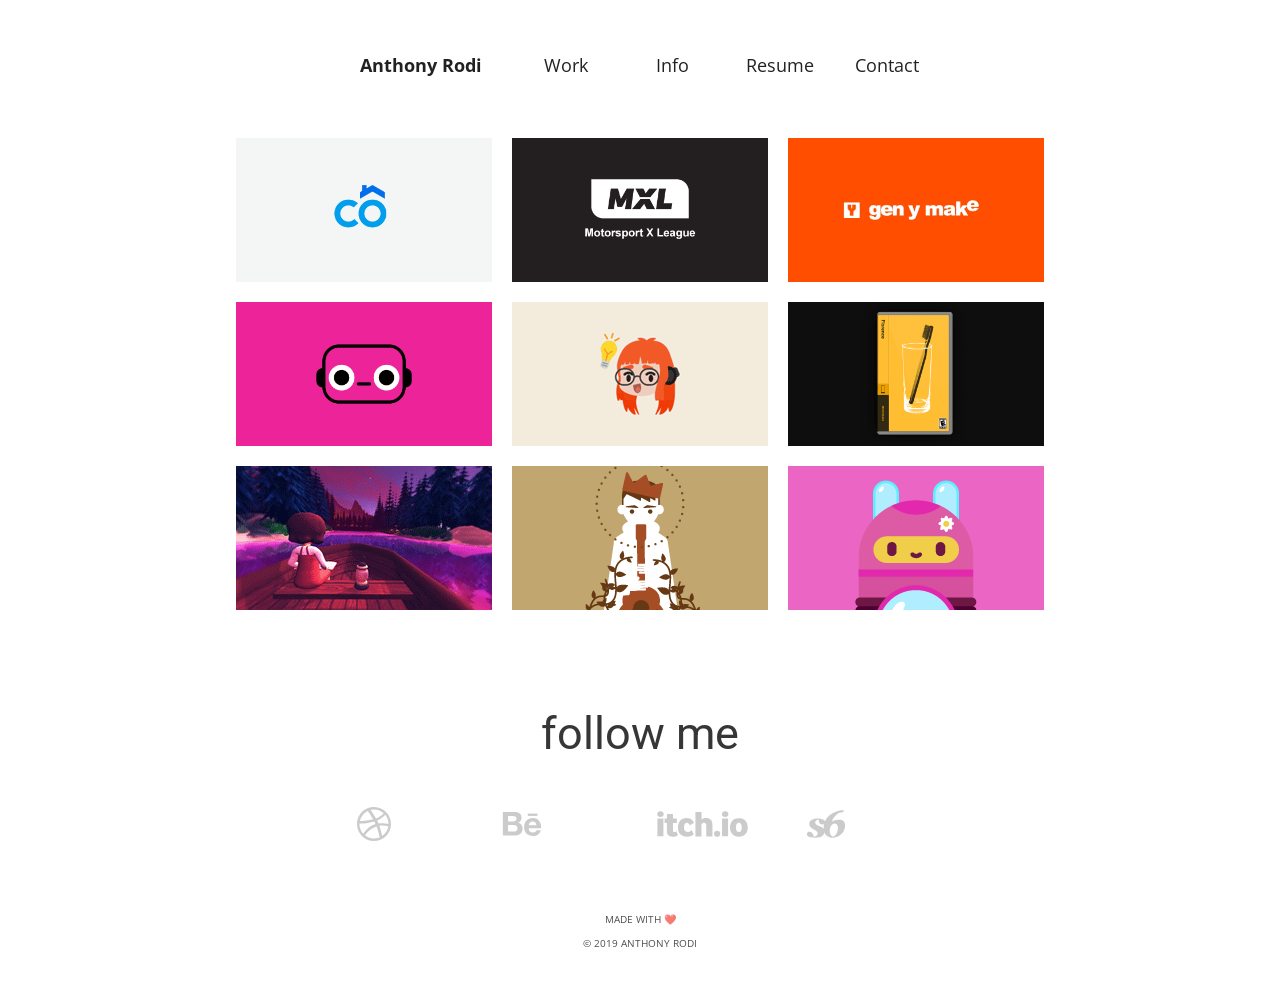
==== index.html @ a9fb961a "new page thumbnail" ====
<!DOCTYPE html>
<html lang="en">
<head>
  <meta charset="UTF-8">
  <meta name="viewport" content="width=device-width, initial-scale=1.0">
  <meta name="description" content="Anthony Rodi is a Toronto-based designer and game artist.">
  <meta http-equiv="X-UA-Compatible" content="ie=edge">
  <title>Anthony Rodi - designer & game artist</title>
  <link rel="stylesheet" href="css/style.css">
</head>

<body>

  <nav class="navRow">
    <ul>
      <li id="navName"><a href="http://anthrodi.com">Anthony Rodi</a></li>
      <li><a href="http://anthrodi.com">Work</a></li>
      <li><a href="info">Info</a></li>
      <li><a href="AR_CV_2019.pdf">Resume</a></li>
      <li><a href="mailto:anthrodi+work@gmail.com">Contact</a></li>
    </ul>
  </nav>

<div class="clear"></div>

<div class="centerContent">
  <div class="portfolioGrid">

    <div class="folioThumb fade-in"><a href="code-inn"><img alt="image of Code Inn logo. link." src="img/code-inn-448.png"></a></div>
    <div class="folioThumb fade-in"><a href="mxl"><img alt="image of MXL logo. link" src="img/mxl-448.png"></a></div>
    <div class="folioThumb fade-in"><a href="gen-y-collective"><img alt="image of Gen Y logo. link" src="img/gyc-1-256.gif"></a></div>
    <div class="folioThumb fade-in"><a href="the-really-serious-game-company"><img alt="image of bright pink robot. Logo for The Really Serious Game Company. link" src="img/trsgc-448.png"></a></div>
    <div class="folioThumb fade-in"><a href="persona-5-stickers"><img alt="image of Persona 5 stickers. link." src="img/persona5-1-256.gif"></a></div>
    <div class="folioThumb fade-in"><a href="game-cases"><img alt="Image of alternating video game cases. Link." src="img/gamecases-448.gif"></a></div>
    <div class="folioThumb fade-in"><a href="the-passing"><img src="img/thepassing-256.gif"></a></div>
    <div class="folioThumb fade-in"><a href="mend"><img src="img/mend-256.png"></a></div>
    <div class="folioThumb fade-in"><a href="powerplant"><img src="img/powerplant-256.png"></a></div>
  </div>
</div>


  <footer class="socialRow">
    <div class="centerContent">
      <h1 style="text-align: center; margin-top:2em; opacity: 0.9;">follow me</h1>
      <ul>
        <li class="socialIco"><a href="https://dribbble.com/anthrodi"><img alt="link to Dribbble portfolio." src="img/dribbble.svg"></img></a></li>
        <li class="socialIco"><a href="https://behance.net/anthrodi"><img alt="link to Behance portfolio." src="img/behance.svg"></img></a></li>
        <li class="socialIco"><a href="https://anthrodi.itch.io"><img alt="link to Itch IO games." src="img/itchio.svg"></img></a></li>
        <li class="socialIco"><a href="https://society6.com/anthrodi"><img alt="link to Society6 shop." src="img/society6.svg"></img></a></li>
      </ul>
      <p class="footerCopyright">Made with ❤️ <br> © 2019 Anthony Rodi</p>
    </div>
  </footer>

</body>
</html>
---- css/style.css ----
@import url('https://fonts.googleapis.com/css?family=Open+Sans:400,700|Roboto');



h1, h2, h3, h4 {
-webkit-margin-before: 0;
-webkit-margin-after: 0;
-webkit-margin-start: 0;
-webkit-margin-end: 0;
}

body, html, ul, li {
  margin: 0;
  padding: 0;
}

body {
  display: flex;
  flex-direction: column;

  font-family: 'Open Sans', Arial, sans-serif;
  color: rgba(0,0,0,0.87);
}

p {
  font-family: 'Open Sans', Arial, sans-serif;
  font-weight: 400;
  font-style: normal;
  font-size: 16px;
  line-height: 24px;
}

h1, h2, h3, h4 {
  font-family: 'Roboto', Arial, sans-serif;
}

h4 {
  line-height: 24px;
  margin: 0;
  padding: 5px 0 5px 0;
}

h1 {
  font-weight: 400;
  font-style: normal;
  font-size: 45px;
  line-height: 48px;
}

a {
  color: #2196F3;
  text-decoration: none;
}

.navRow {
  display: flex;
  align-items: center;
  width: 100%;
  position: fixed;
  top: 0;
  z-index: 99;

  font-size: 1.1em;
  background-color: #ffffff;
  padding: 3em 0 1.5em 0;
}

.navRow ul {
  display: flex;
  flex-basis: 60%;
  max-width: 600px;
  margin-left: auto;
  margin-right: auto;
  list-style: none;
  justify-content: center;
}

.navRow #navName {
  flex: 2;
  min-width: 100px;
  font-weight: 700;
  text-align: left;
}

.navRow li {
  flex: 1;
  margin: 0 20px;
  text-align: center;
}

.navRow a {
  text-decoration: none;
  color: rgba(0,0,0,0.87);
}

.navRow a:hover {
  color: #2196F3;
}

.clear {
  width: 100%;
  margin: 4em 0;
}

.centerContent {
  width: 70%;
  margin: 0 auto;
}

.portfolioGrid {
  max-width: 1000px;
  display: flex;
  flex-wrap: wrap;
  justify-content: center;
  margin: 0 auto;
}

.folioThumb {
  width: 256px;
  height: 144px;
  margin: 10px;
  background-color: lightgrey;

  -webkit-transition: opacity .2s ease-in-out;
  -moz-transition: opacity .2s ease-in-out;
  -o-transition: opacity .2s ease-in-out;
  transition: opacity .2s ease-in-out;
}

.folioThumb:hover {
  opacity: 0.5;
  cursor: pointer;

  -webkit-transition: opacity .2s ease-in-out;
  -moz-transition: opacity .2s ease-in-out;
  -o-transition: opacity .2s ease-in-out;
  transition: opacity .2s ease-in-out;
}

.folioThumb img {
  width: 100%;
  height: inherit;
}

.fade-in {
  animation: fadeIn 1s;
}

@keyframes fadeIn {
  from {
    opacity: 0;
  }

  to {
    opacity: 1;
  }
}

.socialRow ul {
  list-style: none;
  display: flex;
  margin: 2em auto;
  justify-content: center;
  max-width: 600px;
}

.socialRow li {
  display: flex;
}

.socialIco {
  flex:1;
  opacity: 0.2;
}

.socialIco img {
  height: 80%;
}

.socialIco:hover {
  opacity: 0.4;
}

.footerCopyright {
  font-size: 0.625rem;
  text-align: center;
  opacity: 0.8;
  margin: 0 0 4em 0;
  text-transform: uppercase;
}

.featureImage {
  max-width: 672px;
  max-height: 378px;
  width: 100%;
  height: inherit;
  margin: 2em auto;
}

.featureImage img {
  width: 100%;
}

.caption {
  margin: 0 auto;
  text-align: center;
}

.tags {
  margin: 0 auto;
  color: #ccc;
  text-align: center;
  font-size: 12px;
}

.jobInfo {
  text-align: center;
}

.featuresInfo {
  text-align: center;
  margin-top: 3em;
}

.jobInfo a {
  color: #000;
  text-decoration: none;
}

.jobInfo a:hover {
  color: #2196F3;
}

* {
  margin: 0;
  padding: 0;
  box-sizing: border-box;
  -webkit-box-sizing: border-box;
  -moz-box-sizing: border-box;
  -webkit-font-smoothing: antialiased;
  -moz-font-smoothing: antialiased;
  -o-font-smoothing: antialiased;
  font-smoothing: antialiased;
  text-rendering: optimizeLegibility;
}

.contactContainer {
  max-width: 400px;
  width: 100%;
  margin: 0 auto;
}

#contactMe {
  margin: 50px 0;
  padding: 2em;
  border: 4px solid #000;
  font-family: 'Open Sans', Arial, sans-serif;
}

#contactMe h2, h4{
  margin-bottom: 1em;
}

#contactMe input[type="text"],
#contactMe input[type="email"],
#contactMe textarea {
  width: 100%;
  border: 1px solid #ccc;
  margin: 0 0 5px;
  padding: 10px;
}

#contactMe textarea {
  height: 100px;
  max-width: 100%;
  resize: none;
  font-family: 'Open Sans', Arial, sans-serif;
}

#contactSubmit {
  cursor: pointer;
  width: 100%;
  border: none;
  background: #000;
  color: #fff;
  margin: 0 0 5px;
  padding: 20px;
  font-size: 15px;
}

#contactSubmit:hover {
  background: #333;
  -webkit-transition: background 0.3s ease-in-out;
  -moz-transition: background 0.3s ease-in-out;
  transition: background-color 0.3s ease-in-out;
}

#contactMe input:focus,
#contactMe textarea:focus {
  outline: 0;
  border: 1px solid #aaa;
}

::-webkit-input-placeholder {
  color: #888;
}

:-moz-placeholder {
  color: #888;
}

::-moz-placeholder {
  color: #888;
}

:-ms-input-placeholder {
  color: #888;
}


fieldset {
  -webkit-margin-start: 0;
  -webkit-margin-end: 0;
  -webkit-padding-before: 0;
  -webkit-padding-start: 0;
  -webkit-padding-end: 0;
  -webkit-padding-after: 0;
}

fieldset {
  border: medium none !important;
  margin: 0 0 10px;
  min-width: 100%;
  padding: 0;
  width: 100%;
}

@media only screen and (max-width: 600px) {



  .navRow {
    width: 100%;
    position: static;
    flex-direction: column;
    padding: 0;
  }

  .navRow ul {
    display: flex;
    width: 100%;
    flex-direction: column;
  }

  .navRow #navName {
    flex: 1;
    text-align: center;
    font-size: 1.2em;
  }

  .navRow li {
    flex: 1;
    border-bottom: 1px solid lightgrey;
    margin: 0;
    text-align: center;
    width: 100%;
    padding: 20px 0;
    font-size: 0.9em;
  }

  .clear {
    margin: 2em 0;
  }

  .navRow li:hover {
    background-color: #f4f4f4;
    -webkit-transition: background-color 0.3s ease-out;
    -moz-transition: background-color 0.3s ease-out;
    -o-transition: background-color 0.3s ease-out;
    transition: background-color 0.3s ease-out;
  }

  .navRow ul li:hover > a {
    color: #000;
    opacity: 0.7;
  }

  .socialIco img {
    height: 60%;
  }

  .folioThumb {
    min-width: 256px;
    min-height: 144px;
    margin: 10px 0;
  }

  .featureImage {
    width: 100%;
  }

  .featureImage img {
    width: 100%;
  }

  .myFace {
    display: none;
  }

}
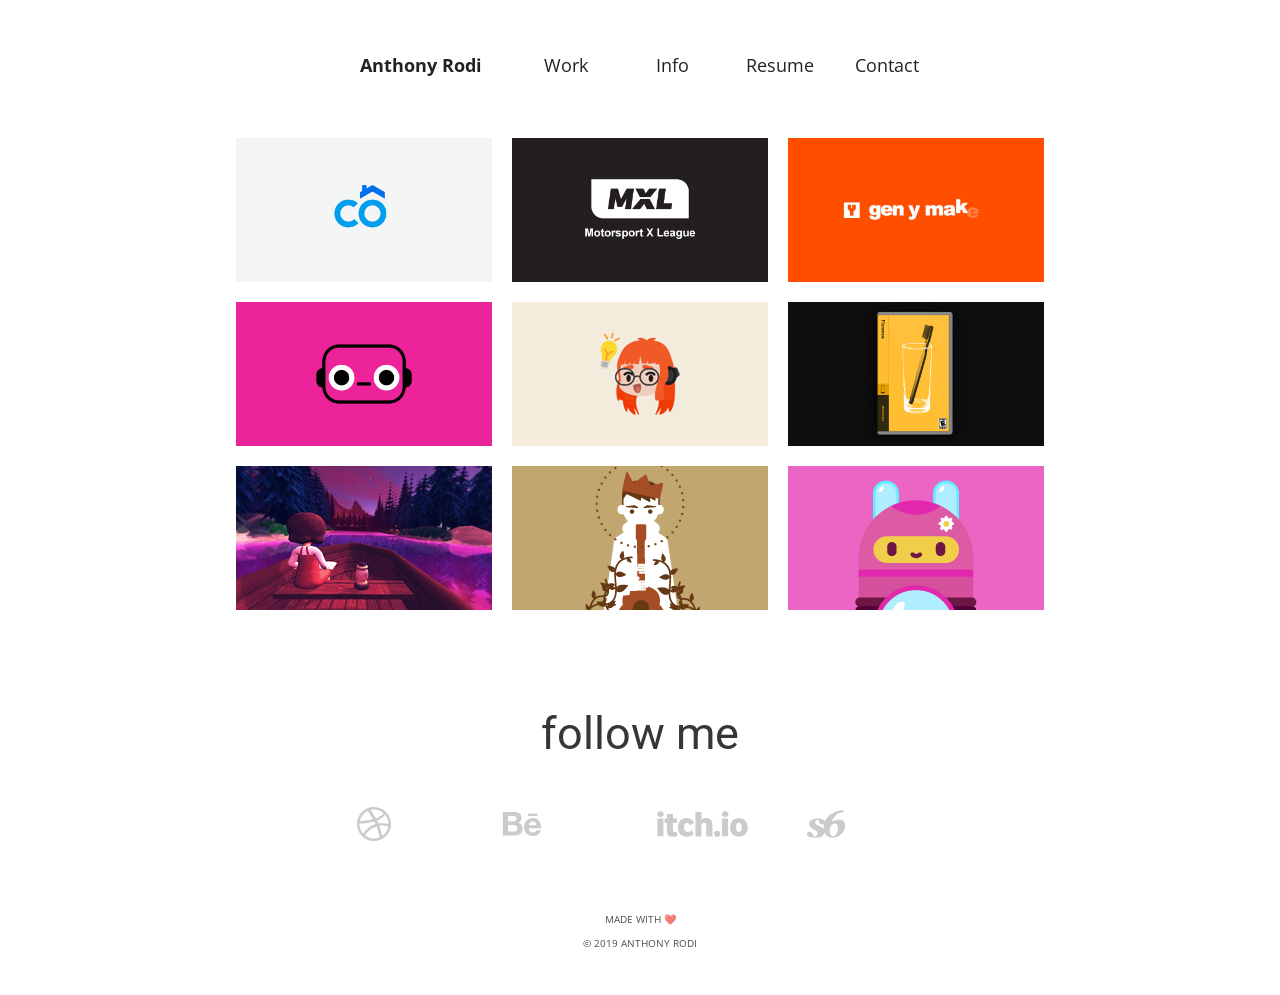
==== commit 315e6135: "link update" ====
--- a/index.html
+++ b/index.html
@@ -26,15 +26,15 @@
 <div class="centerContent">
   <div class="portfolioGrid">
 
-    <div class="folioThumb fade-in"><a href="code-inn"><img alt="image of Code Inn logo. link." src="img/code-inn-448.png"></a></div>
-    <div class="folioThumb fade-in"><a href="mxl"><img alt="image of MXL logo. link" src="img/mxl-448.png"></a></div>
-    <div class="folioThumb fade-in"><a href="gen-y-collective"><img alt="image of Gen Y logo. link" src="img/gyc-1-256.gif"></a></div>
-    <div class="folioThumb fade-in"><a href="the-really-serious-game-company"><img alt="image of bright pink robot. Logo for The Really Serious Game Company. link" src="img/trsgc-448.png"></a></div>
-    <div class="folioThumb fade-in"><a href="persona-5-stickers"><img alt="image of Persona 5 stickers. link." src="img/persona5-1-256.gif"></a></div>
-    <div class="folioThumb fade-in"><a href="game-cases"><img alt="Image of alternating video game cases. Link." src="img/gamecases-448.gif"></a></div>
-    <div class="folioThumb fade-in"><a href="the-passing"><img src="img/thepassing-256.gif"></a></div>
-    <div class="folioThumb fade-in"><a href="mend"><img src="img/mend-256.png"></a></div>
-    <div class="folioThumb fade-in"><a href="powerplant"><img src="img/powerplant-256.png"></a></div>
+    <div class="folioThumb fade-in"><a href="code-inn/"><img alt="image of Code Inn logo. link." src="img/code-inn-448.png"></a></div>
+    <div class="folioThumb fade-in"><a href="mxl/"><img alt="image of MXL logo. link" src="img/mxl-448.png"></a></div>
+    <div class="folioThumb fade-in"><a href="gen-y-collective/"><img alt="image of Gen Y logo. link" src="img/gyc-1-256.gif"></a></div>
+    <div class="folioThumb fade-in"><a href="the-really-serious-game-company/"><img alt="image of bright pink robot. Logo for The Really Serious Game Company. link" src="img/trsgc-448.png"></a></div>
+    <div class="folioThumb fade-in"><a href="persona-5-stickers/"><img alt="image of Persona 5 stickers. link." src="img/persona5-1-256.gif"></a></div>
+    <div class="folioThumb fade-in"><a href="game-cases/"><img alt="Image of alternating video game cases. Link." src="img/gamecases-448.gif"></a></div>
+    <div class="folioThumb fade-in"><a href="the-passing/"><img src="img/thepassing-256.gif"></a></div>
+    <div class="folioThumb fade-in"><a href="mend/"><img src="img/mend-256.png"></a></div>
+    <div class="folioThumb fade-in"><a href="powerplant/"><img src="img/powerplant-256.png"></a></div>
   </div>
 </div>
 
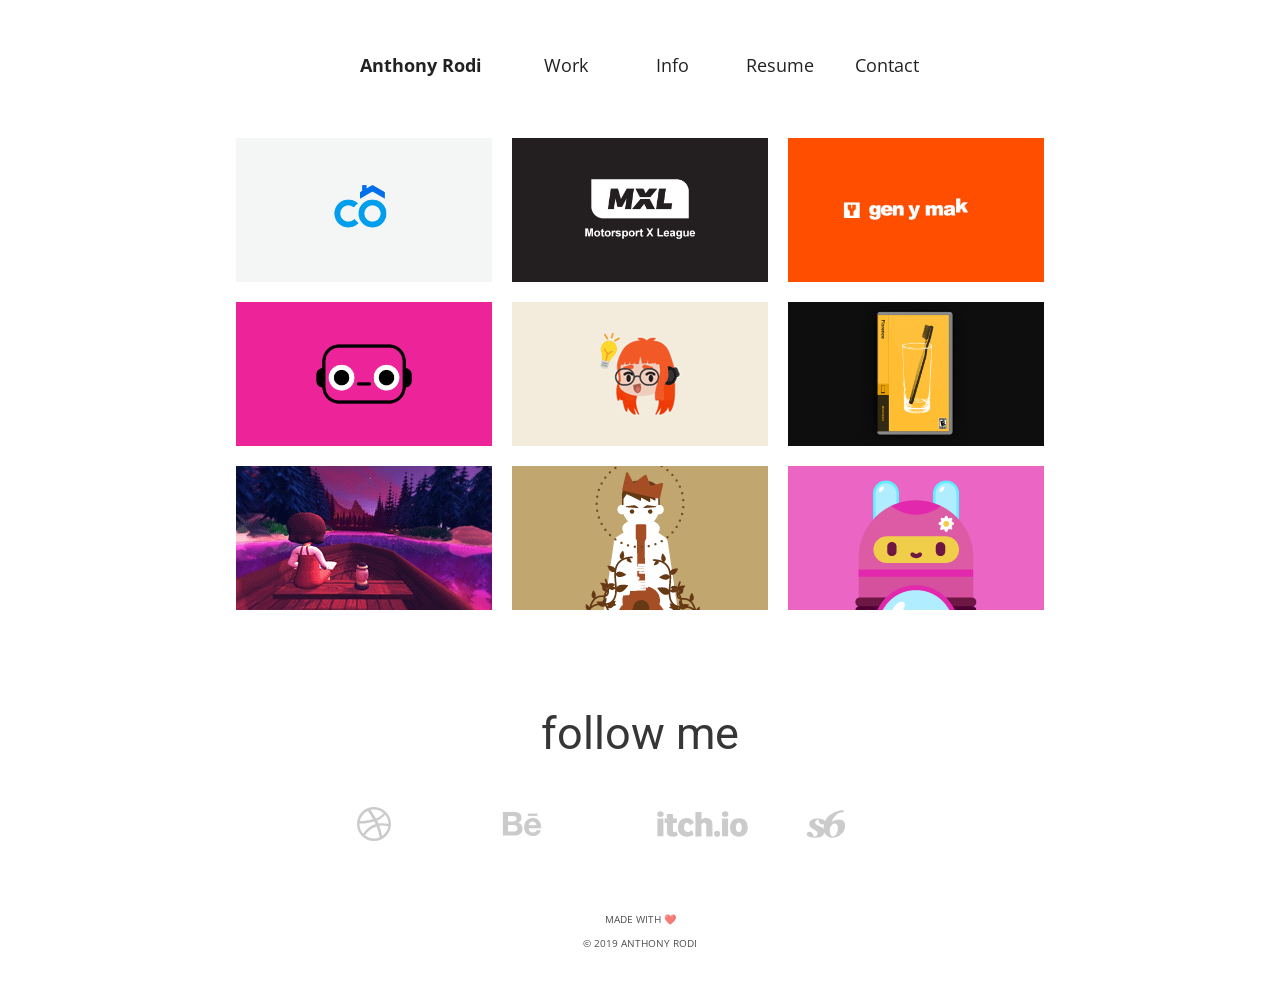
==== commit 1409f450: "test link gen y" ====
--- a/index.html
+++ b/index.html
@@ -28,7 +28,7 @@
 
     <div class="folioThumb fade-in"><a href="code-inn/"><img alt="image of Code Inn logo. link." src="img/code-inn-448.png"></a></div>
     <div class="folioThumb fade-in"><a href="mxl/"><img alt="image of MXL logo. link" src="img/mxl-448.png"></a></div>
-    <div class="folioThumb fade-in"><a href="gen-y-collective/"><img alt="image of Gen Y logo. link" src="img/gyc-1-256.gif"></a></div>
+    <div class="folioThumb fade-in"><a href="gen-y-collective"><img alt="image of Gen Y logo. link" src="img/gyc-1-256.gif"></a></div>
     <div class="folioThumb fade-in"><a href="the-really-serious-game-company/"><img alt="image of bright pink robot. Logo for The Really Serious Game Company. link" src="img/trsgc-448.png"></a></div>
     <div class="folioThumb fade-in"><a href="persona-5-stickers/"><img alt="image of Persona 5 stickers. link." src="img/persona5-1-256.gif"></a></div>
     <div class="folioThumb fade-in"><a href="game-cases/"><img alt="Image of alternating video game cases. Link." src="img/gamecases-448.gif"></a></div>
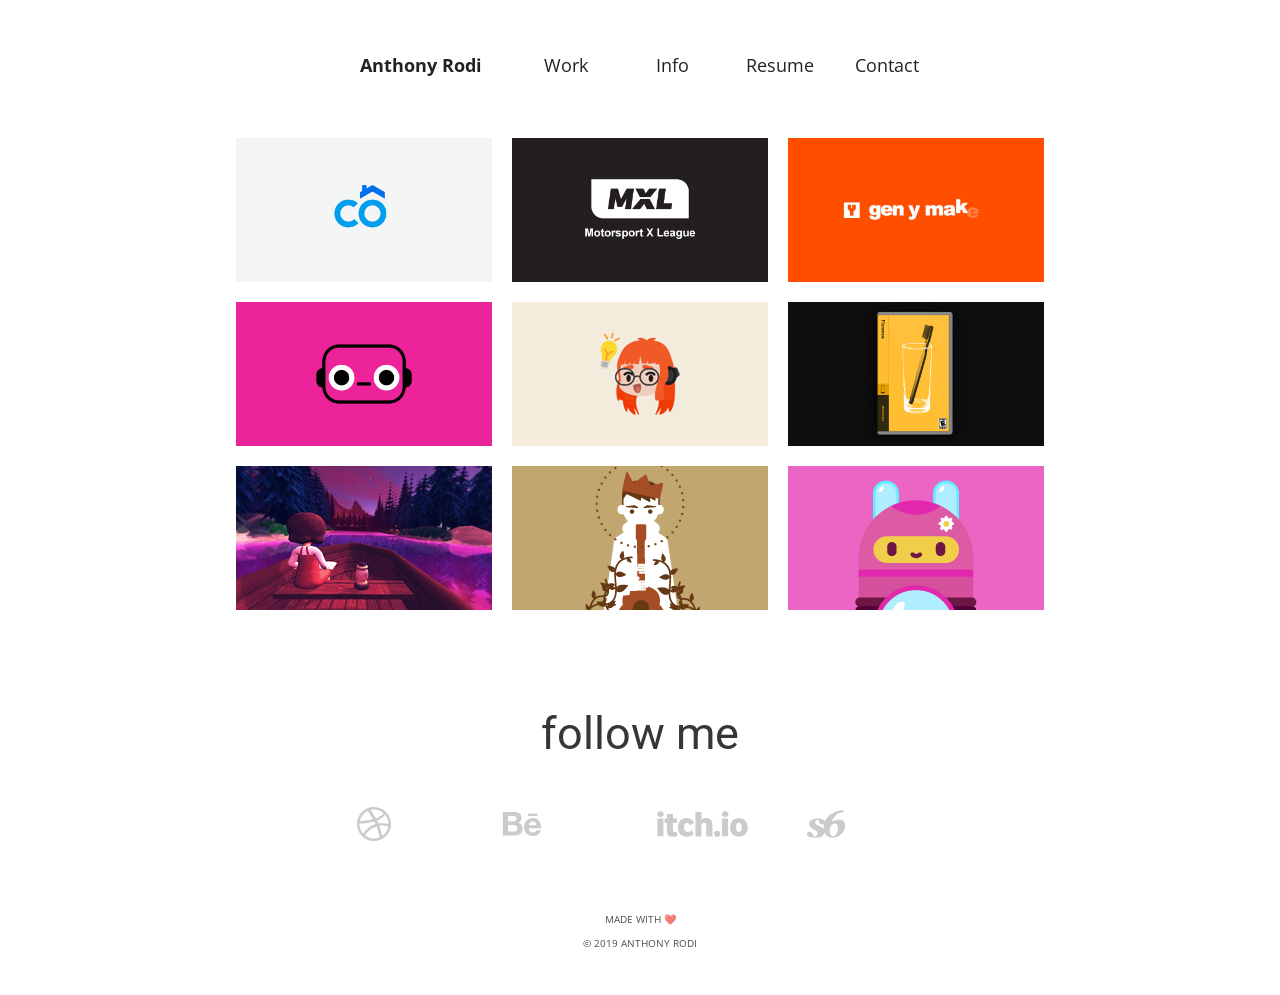
==== commit 78eb33d6: "links removing slashes" ====
--- a/index.html
+++ b/index.html
@@ -26,15 +26,15 @@
 <div class="centerContent">
   <div class="portfolioGrid">
 
-    <div class="folioThumb fade-in"><a href="code-inn/"><img alt="image of Code Inn logo. link." src="img/code-inn-448.png"></a></div>
-    <div class="folioThumb fade-in"><a href="mxl/"><img alt="image of MXL logo. link" src="img/mxl-448.png"></a></div>
+    <div class="folioThumb fade-in"><a href="code-inn"><img alt="image of Code Inn logo. link." src="img/code-inn-448.png"></a></div>
+    <div class="folioThumb fade-in"><a href="mxl"><img alt="image of MXL logo. link" src="img/mxl-448.png"></a></div>
     <div class="folioThumb fade-in"><a href="gen-y-collective"><img alt="image of Gen Y logo. link" src="img/gyc-1-256.gif"></a></div>
-    <div class="folioThumb fade-in"><a href="the-really-serious-game-company/"><img alt="image of bright pink robot. Logo for The Really Serious Game Company. link" src="img/trsgc-448.png"></a></div>
-    <div class="folioThumb fade-in"><a href="persona-5-stickers/"><img alt="image of Persona 5 stickers. link." src="img/persona5-1-256.gif"></a></div>
-    <div class="folioThumb fade-in"><a href="game-cases/"><img alt="Image of alternating video game cases. Link." src="img/gamecases-448.gif"></a></div>
-    <div class="folioThumb fade-in"><a href="the-passing/"><img src="img/thepassing-256.gif"></a></div>
-    <div class="folioThumb fade-in"><a href="mend/"><img src="img/mend-256.png"></a></div>
-    <div class="folioThumb fade-in"><a href="powerplant/"><img src="img/powerplant-256.png"></a></div>
+    <div class="folioThumb fade-in"><a href="the-really-serious-game-company"><img alt="image of bright pink robot. Logo for The Really Serious Game Company. link" src="img/trsgc-448.png"></a></div>
+    <div class="folioThumb fade-in"><a href="persona-5-stickers"><img alt="image of Persona 5 stickers. link." src="img/persona5-1-256.gif"></a></div>
+    <div class="folioThumb fade-in"><a href="game-cases"><img alt="Image of alternating video game cases. Link." src="img/gamecases-448.gif"></a></div>
+    <div class="folioThumb fade-in"><a href="the-passing"><img src="img/thepassing-256.gif"></a></div>
+    <div class="folioThumb fade-in"><a href="mend"><img src="img/mend-256.png"></a></div>
+    <div class="folioThumb fade-in"><a href="powerplant"><img src="img/powerplant-256.png"></a></div>
   </div>
 </div>
 
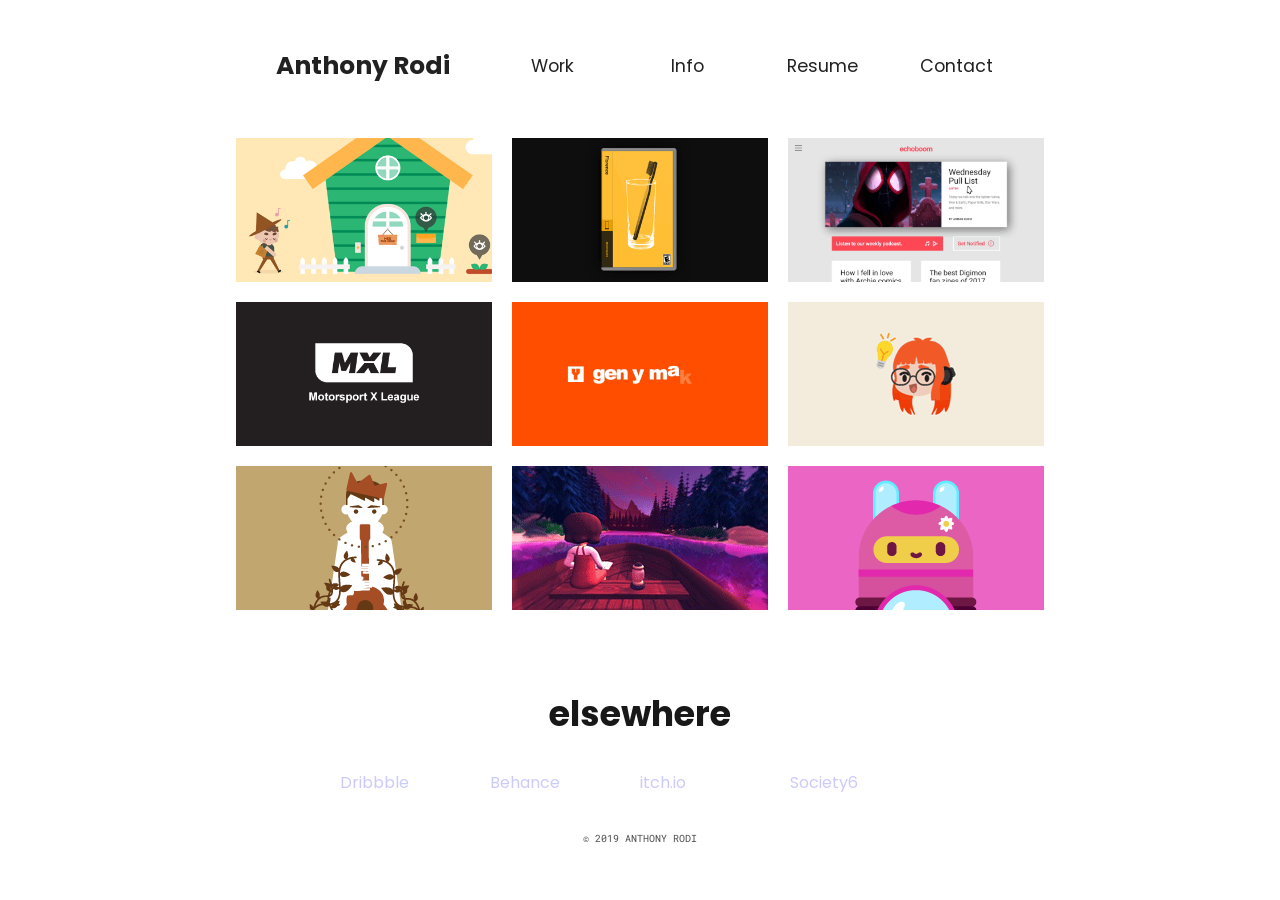
==== commit e5230ca4: "Updated content of web pages" ====
--- a/index.html
+++ b/index.html
@@ -26,14 +26,17 @@
 <div class="centerContent">
   <div class="portfolioGrid">
 
-    <div class="folioThumb fade-in"><a href="code-inn"><img alt="image of Code Inn logo. link." src="img/code-inn-448.png"></a></div>
+
+    <div class="folioThumb fade-in"><a href="witchs-gardens"><img alt="image of a cartoon boy with a witch hat. link." src="img/witchsgarden-448.png"></a></div>
+    <div class="folioThumb fade-in"><a href="game-cases"><img alt="Image of alternating video game cases. Link." src="img/gamecases-448.gif"></a></div>
+    <div class="folioThumb fade-in"><a href="daily-ui"><img alt="image of a web publication. link." src="img/dailyui-448.gif"></a></div>
+
     <div class="folioThumb fade-in"><a href="mxl"><img alt="image of MXL logo. link" src="img/mxl-448.png"></a></div>
-    <div class="folioThumb fade-in"><a href="gen-y-collective"><img alt="image of Gen Y logo. link" src="img/gyc-1-256.gif"></a></div>
-    <div class="folioThumb fade-in"><a href="the-really-serious-game-company"><img alt="image of bright pink robot. Logo for The Really Serious Game Company. link" src="img/trsgc-448.png"></a></div>
+    <div class="folioThumb fade-in"><a href="motion"><img alt="image of Gen Y logo. link" src="img/gyc-1-256.gif"></a></div>
     <div class="folioThumb fade-in"><a href="persona-5-stickers"><img alt="image of Persona 5 stickers. link." src="img/persona5-1-256.gif"></a></div>
-    <div class="folioThumb fade-in"><a href="game-cases"><img alt="Image of alternating video game cases. Link." src="img/gamecases-448.gif"></a></div>
+
+    <div class="folioThumb fade-in"><a href="mend"><img src="img/mend-256.png"></a></div>
     <div class="folioThumb fade-in"><a href="the-passing"><img src="img/thepassing-256.gif"></a></div>
-    <div class="folioThumb fade-in"><a href="mend"><img src="img/mend-256.png"></a></div>
     <div class="folioThumb fade-in"><a href="powerplant"><img src="img/powerplant-256.png"></a></div>
   </div>
 </div>
@@ -41,14 +44,14 @@
 
   <footer class="socialRow">
     <div class="centerContent">
-      <h1 style="text-align: center; margin-top:2em; opacity: 0.9;">follow me</h1>
+      <h1 style="text-align: center; margin-top:2em; opacity: 0.9;">elsewhere</h1>
       <ul>
-        <li class="socialIco"><a href="https://dribbble.com/anthrodi"><img alt="link to Dribbble portfolio." src="img/dribbble.svg"></img></a></li>
-        <li class="socialIco"><a href="https://behance.net/anthrodi"><img alt="link to Behance portfolio." src="img/behance.svg"></img></a></li>
-        <li class="socialIco"><a href="https://anthrodi.itch.io"><img alt="link to Itch IO games." src="img/itchio.svg"></img></a></li>
-        <li class="socialIco"><a href="https://society6.com/anthrodi"><img alt="link to Society6 shop." src="img/society6.svg"></img></a></li>
+        <li class="socialIco"><a href="https://dribbble.com/anthrodi">Dribbble</a></li>
+        <li class="socialIco"><a href="https://behance.net/anthrodi">Behance</a></li>
+        <li class="socialIco"><a href="https://anthrodi.itch.io">itch.io</a></li>
+        <li class="socialIco"><a href="https://society6.com/anthrodi">Society6</a></li>
       </ul>
-      <p class="footerCopyright">Made with ❤️ <br> © 2019 Anthony Rodi</p>
+      <p class="footerCopyright">© 2019 Anthony Rodi</p>
     </div>
   </footer>
 
--- a/css/style.css
+++ b/css/style.css
@@ -1,5 +1,4 @@
-@import url('https://fonts.googleapis.com/css?family=Open+Sans:400,700|Roboto');
-
+@import url('https://fonts.googleapis.com/css?family=Poppins:400,600,700|Roboto+Mono&display=swap');
 
 
 h1, h2, h3, h4 {
@@ -18,12 +17,12 @@
   display: flex;
   flex-direction: column;
 
-  font-family: 'Open Sans', Arial, sans-serif;
+  font-family: 'Poppins', Arial, sans-serif;
   color: rgba(0,0,0,0.87);
 }
 
 p {
-  font-family: 'Open Sans', Arial, sans-serif;
+  font-family: 'Poppins', Arial, sans-serif;
   font-weight: 400;
   font-style: normal;
   font-size: 16px;
@@ -31,7 +30,7 @@
 }
 
 h1, h2, h3, h4 {
-  font-family: 'Roboto', Arial, sans-serif;
+  font-family: 'Poppins', Arial, sans-serif;
 }
 
 h4 {
@@ -41,14 +40,13 @@
 }
 
 h1 {
-  font-weight: 400;
   font-style: normal;
-  font-size: 45px;
+  font-size: 35px;
   line-height: 48px;
+  color: #000;
 }
 
 a {
-  color: #2196F3;
   text-decoration: none;
 }
 
@@ -68,7 +66,7 @@
 .navRow ul {
   display: flex;
   flex-basis: 60%;
-  max-width: 600px;
+  max-width: 1200px;
   margin-left: auto;
   margin-right: auto;
   list-style: none;
@@ -77,8 +75,10 @@
 
 .navRow #navName {
   flex: 2;
-  min-width: 100px;
+  min-width: 140px;
   font-weight: 700;
+  font-size: 25px;
+  line-height: 25px;
   text-align: left;
 }
 
@@ -94,7 +94,7 @@
 }
 
 .navRow a:hover {
-  color: #2196F3;
+  color: #848484;
 }
 
 .clear {
@@ -173,15 +173,12 @@
   opacity: 0.2;
 }
 
-.socialIco img {
-  height: 80%;
-}
-
 .socialIco:hover {
   opacity: 0.4;
 }
 
 .footerCopyright {
+  font-family: 'Roboto Mono';
   font-size: 0.625rem;
   text-align: center;
   opacity: 0.8;
@@ -211,6 +208,7 @@
   color: #ccc;
   text-align: center;
   font-size: 12px;
+  font-family: 'Roboto Mono', Arial, sans-serif;
 }
 
 .jobInfo {
@@ -270,70 +268,6 @@
   padding: 10px;
 }
 
-#contactMe textarea {
-  height: 100px;
-  max-width: 100%;
-  resize: none;
-  font-family: 'Open Sans', Arial, sans-serif;
-}
-
-#contactSubmit {
-  cursor: pointer;
-  width: 100%;
-  border: none;
-  background: #000;
-  color: #fff;
-  margin: 0 0 5px;
-  padding: 20px;
-  font-size: 15px;
-}
-
-#contactSubmit:hover {
-  background: #333;
-  -webkit-transition: background 0.3s ease-in-out;
-  -moz-transition: background 0.3s ease-in-out;
-  transition: background-color 0.3s ease-in-out;
-}
-
-#contactMe input:focus,
-#contactMe textarea:focus {
-  outline: 0;
-  border: 1px solid #aaa;
-}
-
-::-webkit-input-placeholder {
-  color: #888;
-}
-
-:-moz-placeholder {
-  color: #888;
-}
-
-::-moz-placeholder {
-  color: #888;
-}
-
-:-ms-input-placeholder {
-  color: #888;
-}
-
-
-fieldset {
-  -webkit-margin-start: 0;
-  -webkit-margin-end: 0;
-  -webkit-padding-before: 0;
-  -webkit-padding-start: 0;
-  -webkit-padding-end: 0;
-  -webkit-padding-after: 0;
-}
-
-fieldset {
-  border: medium none !important;
-  margin: 0 0 10px;
-  min-width: 100%;
-  padding: 0;
-  width: 100%;
-}
 
 @media only screen and (max-width: 600px) {
 
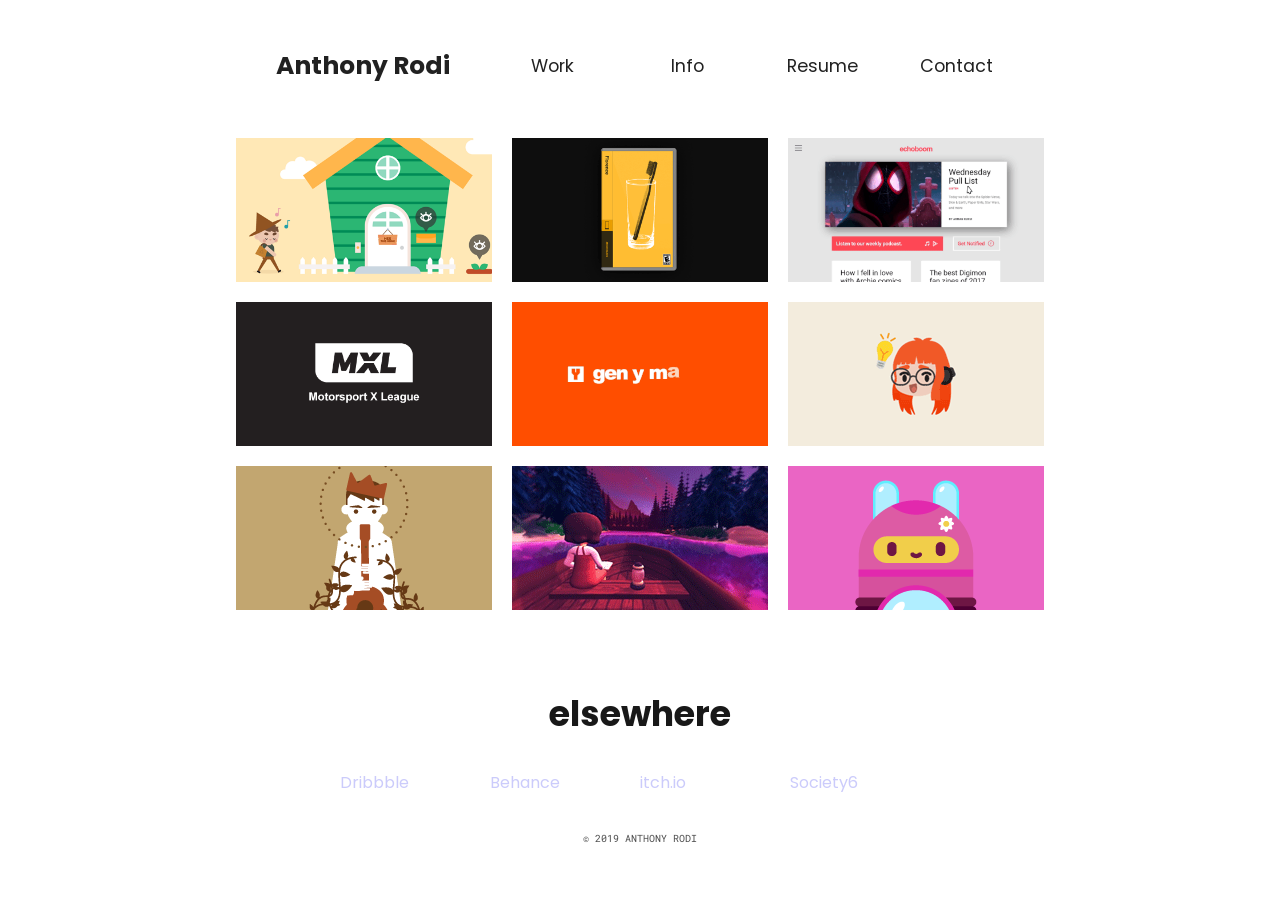
==== commit 3595640e: "correct link" ====
--- a/index.html
+++ b/index.html
@@ -27,7 +27,7 @@
   <div class="portfolioGrid">
 
 
-    <div class="folioThumb fade-in"><a href="witchs-gardens"><img alt="image of a cartoon boy with a witch hat. link." src="img/witchsgarden-448.png"></a></div>
+    <div class="folioThumb fade-in"><a href="witchs-garden"><img alt="image of a cartoon boy with a witch hat. link." src="img/witchsgarden-448.png"></a></div>
     <div class="folioThumb fade-in"><a href="game-cases"><img alt="Image of alternating video game cases. Link." src="img/gamecases-448.gif"></a></div>
     <div class="folioThumb fade-in"><a href="daily-ui"><img alt="image of a web publication. link." src="img/dailyui-448.gif"></a></div>
 
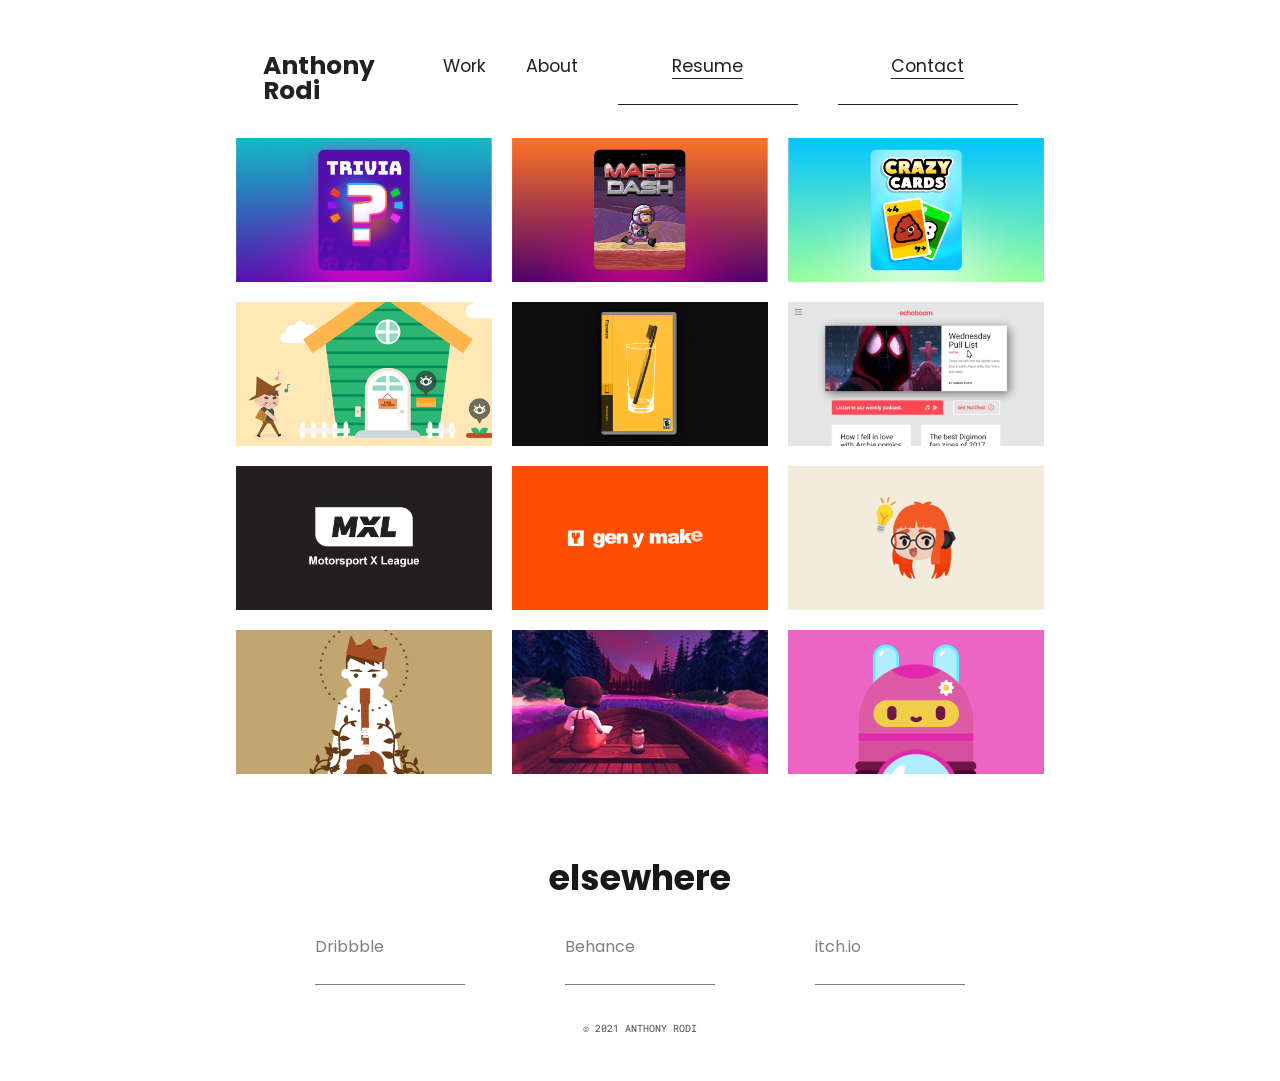
==== commit b61e9676: "update all pages" ====
--- a/index.html
+++ b/index.html
@@ -7,6 +7,7 @@
   <meta http-equiv="X-UA-Compatible" content="ie=edge">
   <title>Anthony Rodi - designer & game artist</title>
   <link rel="stylesheet" href="css/style.css">
+  <link rel="stylesheet" href="https://fonts.googleapis.com/icon?family=Material+Icons">
 </head>
 
 <body>
@@ -15,9 +16,9 @@
     <ul>
       <li id="navName"><a href="http://anthrodi.com">Anthony Rodi</a></li>
       <li><a href="http://anthrodi.com">Work</a></li>
-      <li><a href="info">Info</a></li>
-      <li><a href="AR_CV_2019.pdf">Resume</a></li>
-      <li><a href="mailto:anthrodi+work@gmail.com">Contact</a></li>
+      <li><a href="info">About</a></li>
+      <li class="goTo"><a href="AR_CV_2021.pdf">Resume<i class="material-icons" style="font-size:18px;">north_east</i></a></li>
+      <li class="goTo"><a href="mailto:anthrodi+work@gmail.com">Contact<i class="material-icons" style="font-size:18px;">north_east</i></a></li>
     </ul>
   </nav>
 
@@ -26,6 +27,9 @@
 <div class="centerContent">
   <div class="portfolioGrid">
 
+    <div class="folioThumb fade-in"><a href="trivia"><img alt="a bright and colourful logo of a question mark for a Trivia game . link." src="img/trivia-448.png"></a></div>
+    <div class="folioThumb fade-in"><a href="mars-dash"><img alt="a futuristic logo in a retro pixel art style for a game called Mars Dash. link." src="img/mars-448.png"></a></div>
+    <div class="folioThumb fade-in"><a href="crazy-cards"><img alt="a set of two playing cards with cute emoji style artwork for a game called Crazy Cards. link." src="img/cards-448.png"></a></div>
 
     <div class="folioThumb fade-in"><a href="witchs-garden"><img alt="image of a cartoon boy with a witch hat. link." src="img/witchsgarden-448.png"></a></div>
     <div class="folioThumb fade-in"><a href="game-cases"><img alt="Image of alternating video game cases. Link." src="img/gamecases-448.gif"></a></div>
@@ -42,18 +46,17 @@
 </div>
 
 
-  <footer class="socialRow">
-    <div class="centerContent">
-      <h1 style="text-align: center; margin-top:2em; opacity: 0.9;">elsewhere</h1>
-      <ul>
-        <li class="socialIco"><a href="https://dribbble.com/anthrodi">Dribbble</a></li>
-        <li class="socialIco"><a href="https://behance.net/anthrodi">Behance</a></li>
-        <li class="socialIco"><a href="https://anthrodi.itch.io">itch.io</a></li>
-        <li class="socialIco"><a href="https://society6.com/anthrodi">Society6</a></li>
-      </ul>
-      <p class="footerCopyright">© 2019 Anthony Rodi</p>
-    </div>
-  </footer>
+<footer class="socialRow">
+  <div class="centerContent">
+    <h1 style="text-align: center; margin-top:2em; opacity: 0.9;">elsewhere</h1>
+    <ul>
+      <li class="social"><a href="https://dribbble.com/anthrodi">Dribbble<i class="material-icons">north_east</i></a></li>
+      <li class="social"><a href="https://behance.net/anthrodi">Behance<i class="material-icons">north_east</i></a></li>
+      <li class="social"><a href="https://anthrodi.itch.io">itch.io<i class="material-icons">north_east</i></a></li>
+    </ul>
+    <p class="footerCopyright">© 2021 Anthony Rodi</p>
+  </div>
+</footer>
 
 </body>
 </html>
--- a/css/style.css
+++ b/css/style.css
@@ -97,6 +97,10 @@
   color: #848484;
 }
 
+.goTo a {
+  border-bottom: 1px solid rgba(0,0,0,0.87);
+}
+
 .clear {
   width: 100%;
   margin: 4em 0;
@@ -168,13 +172,21 @@
   display: flex;
 }
 
-.socialIco {
-  flex:1;
-  opacity: 0.2;
-}
-
-.socialIco:hover {
-  opacity: 0.4;
+.social {
+  padding: 0 50px;
+}
+
+.social a {
+  color: rgba(0,0,0,0.5);
+  border-bottom: 1px solid rgba(0,0,0,0.5);
+}
+
+.social a:hover {
+  color: rgba(0,0,0,0.8);
+}
+
+.social i {
+  font-size: 15px;
 }
 
 .footerCopyright {
@@ -195,6 +207,46 @@
 }
 
 .featureImage img {
+  width: 100%;
+}
+
+.featureImageTall {
+  max-width: 672px;
+  max-height: 600px;
+  width: 100%;
+  height: inherit;
+  margin: 2em auto;
+}
+
+.featureImageTall {
+  width: 100%;
+}
+
+.featureImageTall img {
+  width: 100%;
+}
+
+.myFace {
+  max-width: 400px;
+  max-height: 400px;
+  width: 100%;
+  height: inherit;
+  margin: 2em auto;
+}
+
+.myFace img {
+  width: 100%;
+}
+
+.featureVideo {
+  max-width: 672px;
+  max-height: 600px;
+  width: 100%;
+  height: inherit;
+  margin: 2em auto;
+}
+
+.featureVideo video {
   width: 100%;
 }
 
@@ -319,10 +371,6 @@
     opacity: 0.7;
   }
 
-  .socialIco img {
-    height: 60%;
-  }
-
   .folioThumb {
     min-width: 256px;
     min-height: 144px;
@@ -337,8 +385,35 @@
     width: 100%;
   }
 
+  .featureImageTall {
+    width: 100%;
+  }
+
+  .featureImageTall img {
+    width: 100%;
+  }
+
+  .featureVideo {
+    width: 100%;
+  }
+
+  .featureVideo video {
+    width: 1005;
+  }
+
   .myFace {
     display: none;
   }
 
-}
+  .socialRow ul {
+    flex-direction: column;
+    justify-content: center;
+  }
+
+  .socialRow ul li {
+    display: inline;
+    text-align: center;
+    padding: 10px 0px;
+  }
+
+}
